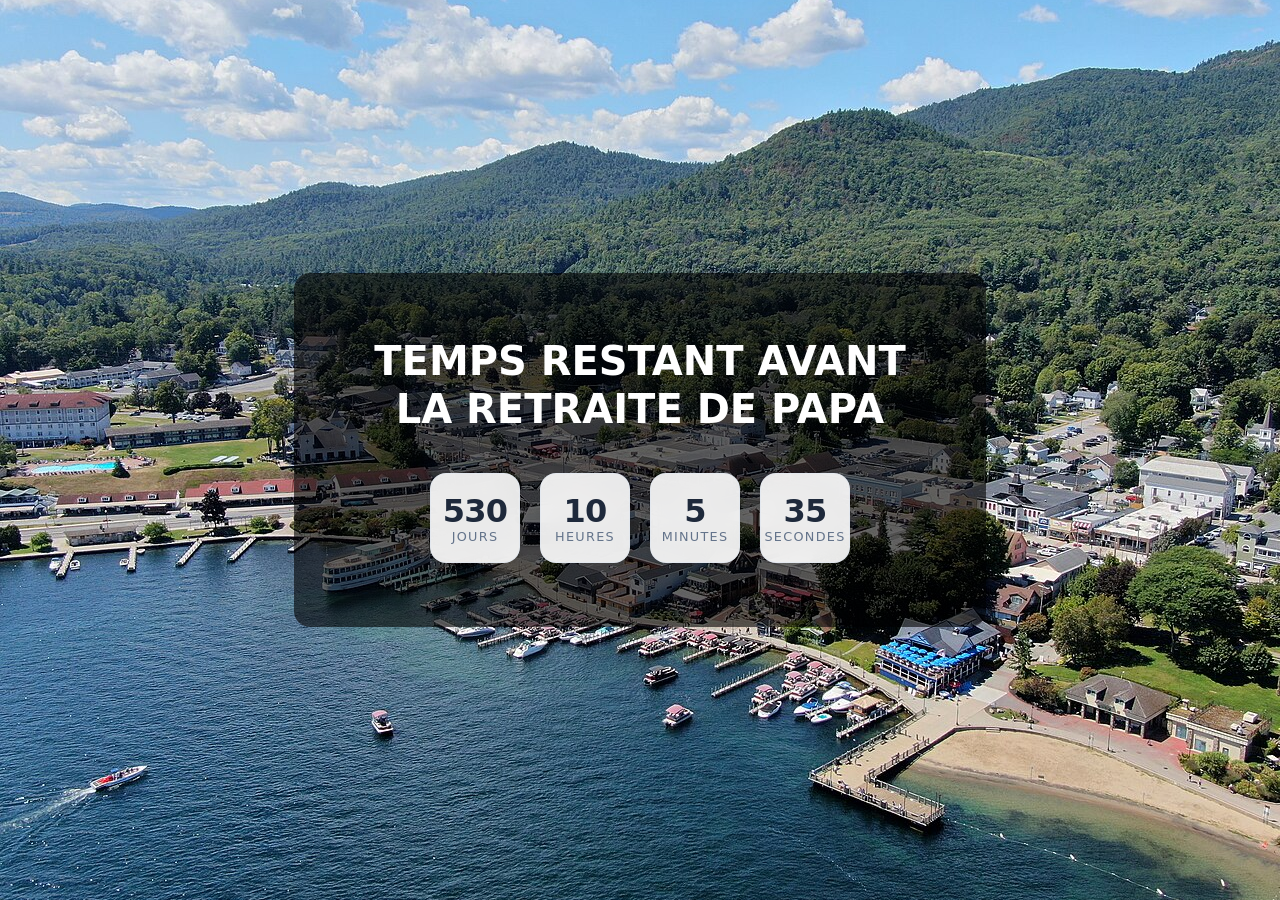
==== index.html @ 3c7d1889 "First commit" ====
<!DOCTYPE html>
<html lang="en">
<head>
	<meta charset="UTF-8">
	<meta name="viewport" content="width=device-width, initial-scale=1.0">
	<title>Compteur de retraite</title>
	<link rel="stylesheet" href="assets/bootstrap-reboot.min.css">
	<link rel="stylesheet" href="assets/themes/default.min.css">
	<link rel="stylesheet" href="assets/styles.css">
	<script src="assets/simplyCountdown.umd.js"></script>
	<script src="assets/scripts.js"></script>
</head>
<body>
	<div class="content">
		<h1 class="title">Temps restant avant<br>la retraite de papa</h1>
		<div data-countdown-wrapper class="my-countdown simply-countdown"></div>
	</div>
</body>
</html>
---- assets/themes/default.min.css ----
.simply-countdown{overflow:hidden;display:flex;flex-wrap:wrap;justify-content:center;gap:1.25rem;font-family:Inter,system-ui,-apple-system,sans-serif}.simply-countdown>.simply-section{width:65px;height:65px;padding:1.5rem;display:flex;align-items:center;justify-content:center;background:rgba(255,255,255,.9);border:1px solid rgba(226,232,240,.8);border-radius:1rem;box-shadow:0 4px 6px -1px rgba(0,0,0,.05),0 2px 4px -1px rgba(0,0,0,.03),0 0 0 1px rgba(0,0,0,.02);transition:.3s cubic-bezier(.4, 0, .2, 1);backdrop-filter:blur(10px)}.simply-countdown>.simply-section>div{display:flex;flex-direction:column;line-height:1;align-items:center}.simply-countdown>.simply-section .simply-amount{font-size:1.5rem;font-weight:700;color:#1e293b;line-height:1.2;letter-spacing:-.025em}.simply-countdown>.simply-section .simply-word{font-size:.6rem;font-weight:500;color:#64748b;text-transform:uppercase;letter-spacing:.1em}@media (min-width:640px){.simply-countdown>.simply-section{width:75px;height:75px;padding:1.75rem}.simply-countdown>.simply-section .simply-amount{font-size:1.75rem}.simply-countdown>.simply-section .simply-word{font-size:.75rem}}@media (min-width:1024px){.simply-countdown>.simply-section{width:90px;height:90px;padding:2rem}.simply-countdown>.simply-section .simply-amount{font-size:2rem}.simply-countdown>.simply-section .simply-word{font-size:.8rem}}
---- assets/styles.css ----
body {
	min-height: 100dvh;
	background-size: cover;
	background-position: center;
	background-repeat: no-repeat;
	background-color: transparent;

	display: flex;
	justify-content: center;
	align-items: center;
}

.content {
	margin-inline: 1rem;
	background-color: rgba(0 0 0 / 0.6);
	padding: 4rem 5rem;
	border-radius: 1rem;
}

.title {
	color: #fff;
	text-align: center;
	margin-block-end: 1em;
	text-transform: uppercase;
	font-weight: bold;
}

@media screen and (max-width: 400px) {
	.content {
		padding: 2rem;
	}

	.my-countdown {
		display: grid;
		grid-template-columns: repeat(2, auto);
	}
}
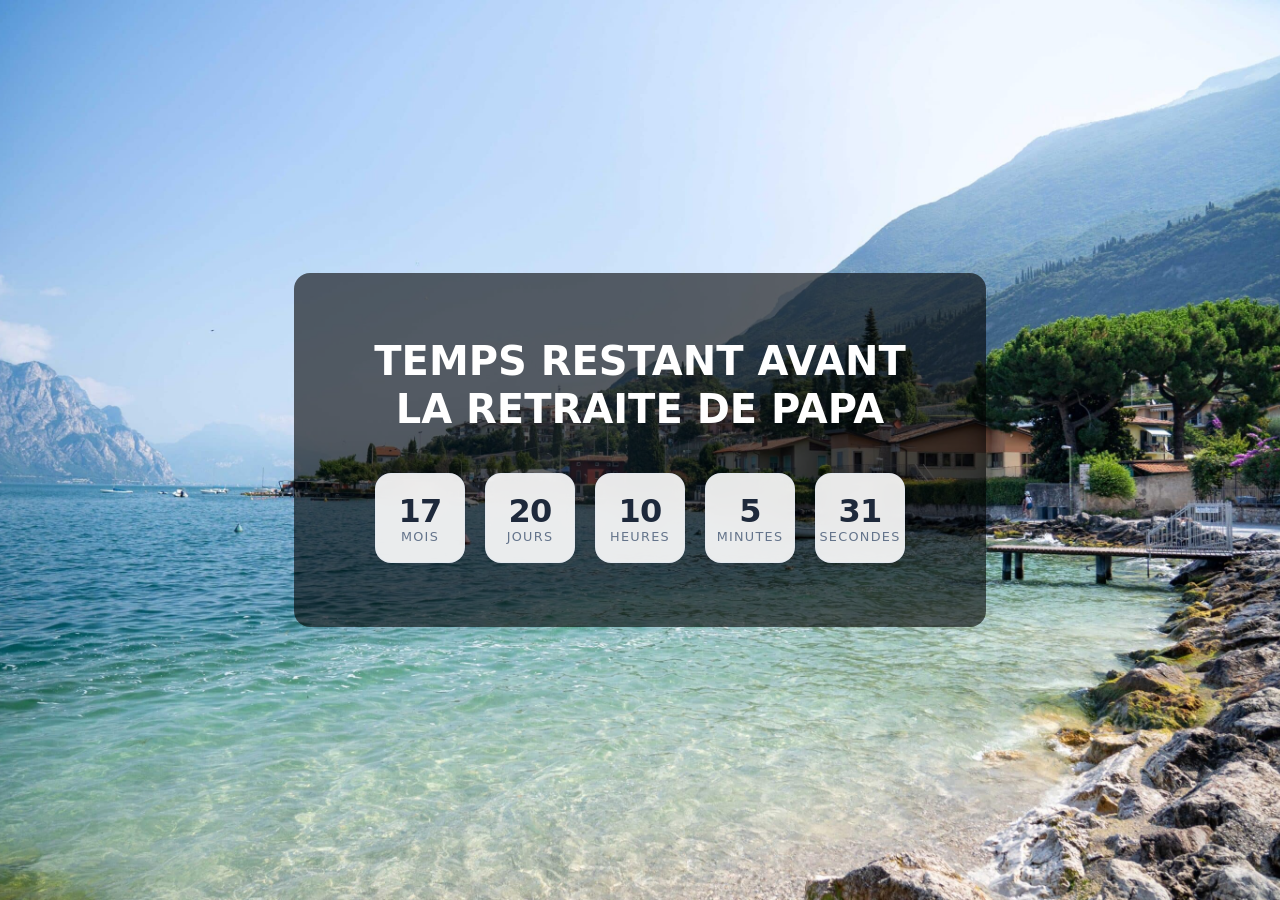
==== commit 7966fa88: "Bust cache" ====
--- a/index.html
+++ b/index.html
@@ -7,8 +7,8 @@
 	<link rel="stylesheet" href="assets/bootstrap-reboot.min.css">
 	<link rel="stylesheet" href="assets/themes/default.min.css">
 	<link rel="stylesheet" href="assets/styles.css">
-	<script src="assets/simplyCountdown.umd.js"></script>
-	<script src="assets/scripts.js"></script>
+	<script src="assets/simplyCountdown.umd.js?v=20260614"></script>
+	<script src="assets/scripts.js?v=20260614"></script>
 </head>
 <body>
 	<div class="content">
